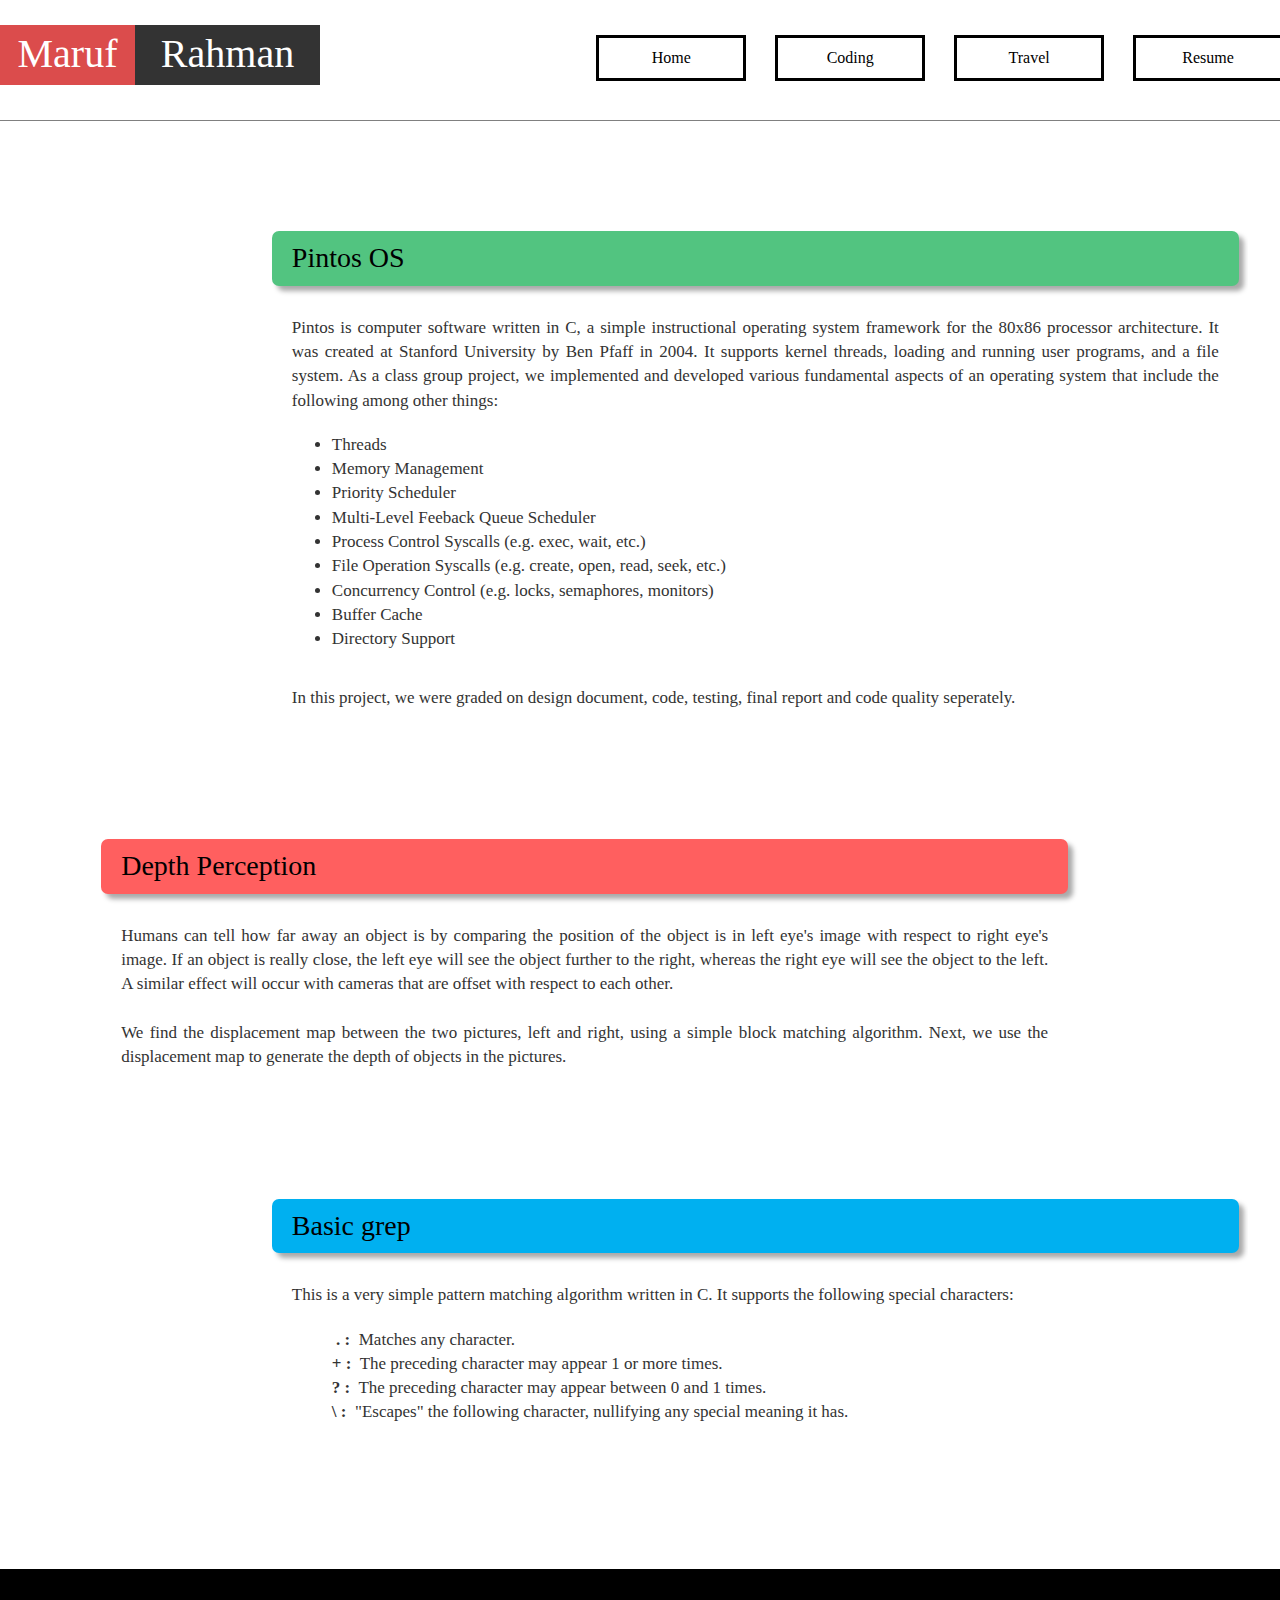
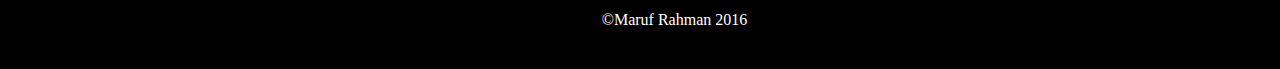
==== c.html @ 13bbc769 "added coding pages and travel pics" ====
<!DOCTYPE html>

<html>
	<head>
		<link rel="stylesheet" href="stylesheet.css" />
		<link rel="stylesheet" href="https://maxcdn.bootstrapcdn.com/bootstrap/3.3.6/css/bootstrap.min.css"/>
        <link rel="icon" href="img/icon_title002.png">
		<title>C</title>
	</head>

	<body>
		<div class="top-div">
			<a href="index.html">
				<div class="rectangle" id="first-name">
					Maruf
				</div>

				<div class="rectangle" id="last-name">
					Rahman
				</div>
			</a>

			<div class="navbar not-home">
				<ul>
					<li class="navbar-tabs"><a href="index.html">Home</a></li>
					<li class="navbar-tabs code-tab">
						<a href="coding_projects.html" class="code-text">Coding</a>
						<ul class="code-dropdown-menu">
							<li><a href="java.html">Java</a></li>
							<li><a href="python.html">Python</a></li>
							<li><a href="c.html">C</a></li>
							<li><a href="sql.html">SQL</a></li>
						</ul>
					</li>
					<li class="navbar-tabs"><a href="travel.html">Travel</a></li>
					<li class="navbar-tabs"><a href="resume.html">Resume</a></li>
				</ul>
			</div>
		</div>

		<div class="divider"></div>
		<div class="space-50px"></div>

		<div>
			<div class="project-container">
				<div class="project-detail" style="float:right;width:85%">
					<h1 style="background-color: rgb(82, 196, 128);">Pintos OS</h1>
					<div style="padding: 0 20px 0 20px;">
						Pintos is computer software written in C, a simple instructional operating system framework for the 80x86 processor architecture. It was created at Stanford University by Ben Pfaff in 2004. It supports kernel threads, loading and running user programs, and a file system. As a class group project, we implemented and developed various fundamental aspects of an operating system that include the following among other things: 
						<ul style="margin-top: 20px;">
							<li>Threads</li>
							<li>Memory Management</li> 
							<li>Priority Scheduler</li>
							<li>Multi-Level Feeback Queue Scheduler</li>
							<li>Process Control Syscalls (e.g. exec, wait, etc.)</li>
							<li>File Operation Syscalls (e.g. create, open, read, seek, etc.)</li>
							<li>Concurrency Control (e.g. locks, semaphores, monitors)</li>
							<li>Buffer Cache</li>
							<li>Directory Support</li>
						</ul>
						<br>
						In this project, we were graded on design document, code, testing, final report and code quality seperately.
					</div>
				</div>
			</div>
		</div>

		<div class="space-50px"></div>
		<div class="space-50px"></div>

		<div>
			<div class="project-container">
				<div class="project-detail" style="float:left;width:85%">
					<h1 style="background-color: rgb(255, 95, 95);">Depth Perception</h1>
					<div style="padding: 0 20px 0 20px;">
						Humans can tell how far away an object is by comparing the position of the object is in left eye's image with respect to right eye's image. If an object is really close, the left eye will see the object further to the right, whereas the right eye will see the object to the left. A similar effect will occur with cameras that are offset with respect to each other. 
						<br>
						<br>
						We find the displacement map between the two pictures, left and right, using a simple block matching algorithm. Next, we use the displacement map to generate the depth of objects in the pictures.
					</div>
				</div>
			</div>
		</div>

		<div class="space-50px"></div>
		<div class="space-50px"></div>

		<div>
			<div class="project-container">
				<div class="project-detail" style="float:right;width:85%">
					<h1 style="background-color: rgb(0, 176, 240);">Basic grep</h1>
					<div style="padding: 0 20px 0 20px;">
						This is a very simple pattern matching algorithm written in C. It supports the following special characters:
						<ul style="margin-top: 20px;list-style:none">
							<li><strong>&nbsp;. :</strong>&nbsp; Matches any character.</li>
							<li><strong> + :</strong>&nbsp; The preceding character may appear 1 or more times.</li> 
							<li><strong> ? :</strong>&nbsp; The preceding character may appear between 0 and 1 times.</li>
							<li><strong> \ :</strong>&nbsp; "Escapes" the following character, nullifying any special meaning it has.</li>
						</ul>
					</div>
				</div>
			</div>
		</div>

		<div class="space-50px"></div>
		<div class="space-50px"></div>


		<div id="footer">
			<p>&copy;Maruf Rahman 2016
		</div>

		<script src="https://ajax.googleapis.com/ajax/libs/jquery/1.11.1/jquery.min.js"></script>
    	<script src="app.js"></script>
	</body>
</html>
---- stylesheet.css ----
body > div {
	width: 1349px;
	margin: auto;
	position: relative;
	/*border: 2px solid red;*/
	overflow: hidden;
}

.top-div {
	margin-bottom: 35px; 
	overflow: visible;
	margin-top: 25px;
	/*border: 2px solid blue;*/
}

.divider {
	border-bottom: 1px solid gray;
	margin-top: 20px;
	margin-bottom: 40px; 
}

#home-page-image {
	background-image: url('img/img001.jpg');
	background-position: center top;
	background-size: 100% 650px;
	width: 1349px;
	height: 650px;
}

.rectangle {
	display: inline-block;
	height: 60px;
	color: white;
	font-size: 40px;
	font-family: Century Gothic, serif;
	text-align: center;
}

#first-name {
	float: left;
	width: 135px;
	background-color: rgba(204,0,0,0.7);
}

#last-name {
	clear: left;
	width: 185px;
	background-color: rgba(0,0,0,0.8);
}

/*** Navigation Bar ***/

.navbar {
	float: right;
	display: inline-block;
	margin-top: 9px;
	margin-right: 40px;
}

.navbar-tabs {
	display: inline-block;
	line-height: 40px;
	width: 150px;
	margin-right: 25px;
	font-size: 16px;
	text-align: center;
	vertical-align: middle;
	font-family: Century Gothic, serif;
}

.navbar .navbar-tabs>a, .navbar .navbar-tabs>a:visited {
	display: block;
	width: 100%;
	color: white;
	border: 3px solid white;
	text-decoration: none;
}

.navbar.not-home .navbar-tabs>a, .navbar.not-home .navbar-tabs>a:visited {
	border: 3px solid black;
	color: black;
	text-decoration: none;
}

.navbar .navbar-tabs>a:hover {
	color: black;
	background-color: white;
	font-weight: bold;
    text-decoration: none;
}

/* Dropdown Menu*/

.code-dropdown-menu {
	position: absolute;
	display: none;
	top: 45px;
	left: 219px;
	z-index: 100;
	/*border: 2px solid blue;*/
}

.code-dropdown-menu li {
	list-style: none;
	width: 150px;
	line-height: 40px;
	font-family: Century Gothic, serif;
	font-size: 15px;
	text-align: center;
	background-color: white;
	border: 3px solid black;
	border-top: none;
	border-bottom: 1px solid rgb(150, 150, 150);
	margin-left: -40px;
	color: black;
}

.code-dropdown-menu li:last-child {
	border-bottom: 3px solid black;
}

.code-dropdown-menu a:hover {
	background-color: rgb(180,0,0);
	color: white;
	font-weight: bold;
	text-shadow: 4px 4px 4px rgb(80, 80, 80);
	text-decoration: none;
}

.code-dropdown-menu a, .code-dropdown-menu a:visited, .code-dropdown-menu a:focus {
	display: block;
	width: 100%;
	color: black;
	text-decoration: none;
}

/*Circles*/

.circle {
	position: relative;
	display: inline-block;
	margin-left: 121px;
	margin-bottom: 45px;
	height: 170px;
	width: 170px;
	border-radius: 100%;
	background-position: center;
	background-size: 70px 70px;
	background-repeat: no-repeat;
}

.circle:hover{
	border: 2px solid white;
}

#blue-circle {
	background-color: rgb(0, 176, 240);
}

#red-circle {
	background-color: rgb(255, 95, 95);
}

#green-circle {
	background-color: rgb(82, 196, 128);
}

#yellow-circle {
	background-color: rgb(255, 236, 78);
}

#about-me {
	margin-top: 30px;
	margin-left: auto;
	margin-right: auto; 
	width: 1349px;
	height: 200px;
	padding-left: 168px;
	padding-right: 168px; 	
	text-align: justify;
	font-size: 24px;
	font-family: Monotype Corsiva, Cursive;
	font-weight: bold;
}

#about-me-heading {
	font-family: Monotype Corsiva, Cursive;
	width: 1349px;
	text-align: center;
	margin-top: 100px;
	margin-left: auto;
	margin-right: auto;
	font-weight: bold;
	color: rgb(170,0,0);
}

#container {
	width: 1349px;
	padding-left: 100px;
	padding-right: 100px;
	margin-left: auto;
	margin-right: auto;
	margin-top: 80px;
	/*border: 2px solid red;*/
}

.pic {
	display: inline-block;
	position: relative;
	height: 350px;
	width: 340px;
	margin-left: 30px;
	/*border-radius: 10px;*/
	border: 7px solid black;
	background-size: cover;
	overflow: hidden;
}

#pic1 {
	background-image: url("img/pic006.jpg");
	margin-left: 35px;
}

#pic2 {
	background-image: url("img/pic003.jpg");
}

#pic3 {
	background-image: url("img/pic007.jpg");
}

.pic div {
	position: relative;
	display: none;
	top: -7px;
	left: -7px;
	width: inherit;
	height: 55px;
	text-align: center;
	padding: 20px;
	background-color: rgba(0,0,0, 0.5);
	color: white;
	font-family: Century Gothic, serif;	
}

#about-me p {
	position: absolute;
	display: inline;
	font-family: Monotype Corsiva, Cursive;
	font-size: 24px;
	padding: 25px;
	text-align: justify;
}

#footer {
	margin-top: 25px;
	margin-left: auto;
	margin-right: auto;
	height: 100px;
	width: 1349px;
	background-color: black;
}

#footer p {
	font-family: Monotype Corsiva, Cursive;
	font-color: gray;
	text-align: center;
	padding: 40px;
	font-size: 16px;
	color: white;
	height: 20px;
}

/* Travel */

.space-50px {
	height: 50px;
}


/*** Slide ***/

.slider {
	position: relative;
	width: 70%;
	height: 410px;
	margin: auto;
}

.slider-image {
	display: none;
	position: absolute;
	top: 0;
	left: 0;
	/* account for the shadow */
	height: 98%;
	width: 99.2%;
	box-shadow: 5px 5px 5px rgb(160, 160, 160);
}

.active-slide {
	display: block;
}

#slide-control {
	font-size: 24px;
	color: black;
	width: 140px;
	/*height: 100px;*/
	margin: auto;
	/*padding-top: 25px;*/
	overflow: hidden;
	/*border: 1px solid red;*/
}

#left-arrow {
	float: left;
	cursor: pointer;
}

#right-arrow {
	float: right;
	cursor: pointer;
}

.diams {
	color: gray;
	font-size: 18px;
	display: inline;
	vertical-align: top;
	cursor: pointer;
}

.active-diam {
	color: black;
	pointer-events: none;
}

.albums {
	margin-top: 70px;
	margin-bottom: 20px;
}

.album-box {
	display: inline-block;
	width: 300px;
	height: 250px;
	border: 2px solid rgba(192, 192, 192, 0.8);
	box-shadow: 10px 10px 10px rgba(150, 150, 150, 0.8);
	margin-bottom: 20px;
}

.album-box:hover {
	border: 2px solid rgba(120, 120, 120, 0.8);
	text-decoration: underline;
	cursor: pointer;
}

.album-box-left {
	margin-left: 130px;
	float: left;
}

.album-box-middle {
	margin-left: 97px;
	float: left;
}

.album-box-right {
	margin-right: 130px;
	float: right;
}

.album-cover {
	width: 92%;
	height: 160px;
	margin-left: 4%;
	margin-right: 4%;
	margin-top: 12px;
	margin-bottom: 8px;
	box-shadow: 6px 6px 6px rgba(135, 135, 135, 0.8);
}

.album-title {
	text-align: center;
	vertical-align: center;
	font-family: Monotype Corsiva, Cursive;
	font-size: 24px;
	margin-top: 13px;
	color: rgb(100, 100, 100);
	text-shadow: 2px 2px 2px rgba(150, 150, 150, 0.8);
}

.album-window {
	display: none;
	height: 550px;
	background-color: rgb(230,230,230);
    box-shadow: inset 0px 0px 15px 10px rgba(100,100,100,0.9);
}

.album-window-box {
	width:80%;
	height:420px;
	margin:auto;
	/*border:2px solid blue;*/
}

.album-window-box-left {
	float: left;
	width: 55%;
	height: 100%;
	padding-right: 10px;
	/*border: 2px solid yellow;*/
}

.album-window-box-detail {
	display: inline-block;
	float: right;
	width: 40%;
	height: 100%;
	/*border: 2px solid purple;*/
	color: black;
}

.album-window-control {
	font-size: 24px;
	color: black;
	width: 81%;
	/*height: 100%;*/
	margin: auto;
	overflow: hidden;
	/*border: 2px solid red;*/
}

.album-window-close {
	float: right;
	font-size: 34px;
	color: rgba(150, 150, 150, 0.5);
	margin: 35px;
	cursor: pointer;
}

.album-img {
	height: 100%;
	width: 100%;
	position: absolute;
	display: none;
	border: 12px solid black;
	box-shadow: 5px 5px 5px rgb(100, 100, 100);
}

.active-album-img {
	display: block;
}

.album-thumbnail {
	display: inline-block;
	height: 45px;
	width: 75px;
	margin-left: 2px;
	opacity: 0.5;
}

.active-album-thumbnail {
	opacity: 1.0;
	border: 3px solid black;
}

.album-box-heading1 {
	font-family: Monotype Corsiva, Cursive;
	font-size: 48px;
	text-shadow: 5px 5px 4px rgb(120,120,120);
}

.album-box-heading2 {
	font-family: Century Gothic, serif;
	text-decoration: underline;
}

.album-box-p1 {
	font-family: Century Gothic, serif;
	font-size: 18px;
	text-align: justify;
}

/* Coding */

.page-top-image {
	position: relative;
	margin: auto;
	height: 400px;
	width: 70%;
	box-shadow: 5px 5px 5px rgb(190, 190, 190);
}

.circle.code-circle {
	margin: 0;
	height: 220px;
	width: 220px;
}

.code-circle-label {
	font-size: 36px;
	font-family: Monotype Corsiva, Cursive;
	margin-top: 15px;
	font-weight: bold;
}

.code-circle img {
	height: 70%;
	width: 70%;
	margin: 15%;
}

.code-circle-label a, .code-circle-label a:visited, .code-circle-label a:focus {
	text-decoration: none;
	color: rgb(50, 50, 50);
	text-shadow: 3px 3px 4px rgb(120,120,120);
}

/*** Resume ***/

.resume {
	font-family: Maiandra GD, Century Gothic, serif;
	font-size: 17px;
}

.resume-container {
	width: 70%;
	margin: auto;
	padding: 30px 0px 30px 25px;
	border-radius: 7px;
	box-shadow: 7px 7px 7px rgb(170,170,170);
	margin: 0 15% 40px 15%; 
}

.resume-title {
	text-align: center;
	background-color: rgb(255,185,185);
	margin-bottom: 65px;
	/*border: 2px solid black;*/
}

.resume-title h1 {
	color: black;
	font-size: 50px;
}

.resume-title span {
	font-weight: bold;
	color: rgb(170,0,0);
}

.resume-section-name {
	width: 70%;
	font-size: 24px;
	font-weight: bold;
	margin: auto;
	border-radius: 7px;
	padding: 5px 0px 5px 25px;
	box-shadow: 5px 5px 5px rgb(150,150,150);
}

.section-list-title {
	font-size: 21px;
	font-weight: bold;
}

.resume-education {
	background-color: rgb(189,239,196);
}

.resume-experience {
	background-color: rgb(182,224,239);
}

.resume-projects {
	background-color: rgb(255,201,201);
}

.resume-skills {
	background-color: rgb(255,245,186);
}

.resume-projects li{
	margin-bottom: 5px;
}

.resume-dwnld-btn {
	width: 180px;
	line-height: 50px;
	background-color: rgb(81,93,255);
	margin: auto;
	font-family: Century Gothic, serif;
	font-size: 1.55rem;
	text-align: center;
	vertical-align: middle;
	border-radius: 5px;
	/*box-shadow: 3px 3px 3px rgb(150,150,150);*/
}

.resume-dwnld-btn a, .resume-dwnld-btn a:active, .resume-dwnld-btn a:visited, .resume-dwnld-btn a:focus  {
	color:white;
	display: block;
	width: 100%;
	text-decoration: none;
}

.resume-dwnld-btn a:hover {
	color: white;
	text-decoration: none;
	font-weight: bold;
}

/* Projects */
.project-container {
	/*border: 1px solid red;*/
	width: 85%;
	margin: auto;
	overflow: hidden;
	padding: 0 9px 9px 0;
}

.project-detail h1 {
	margin-bottom: 30px;
	/*font-weight: bold; */
	font-size: 28px;
	color: black;
	border-radius: 7px;
	padding: 12px 0px 12px 20px;
	box-shadow: 5px 5px 5px rgb(170, 170, 170);
}

.project-img {
	margin-top: 115px;
}

.project-detail {
	display: inline-block;
	margin: auto;
	text-align: justify;
	font-size: 17px;
	font-family: Century Gothic, serif;
}
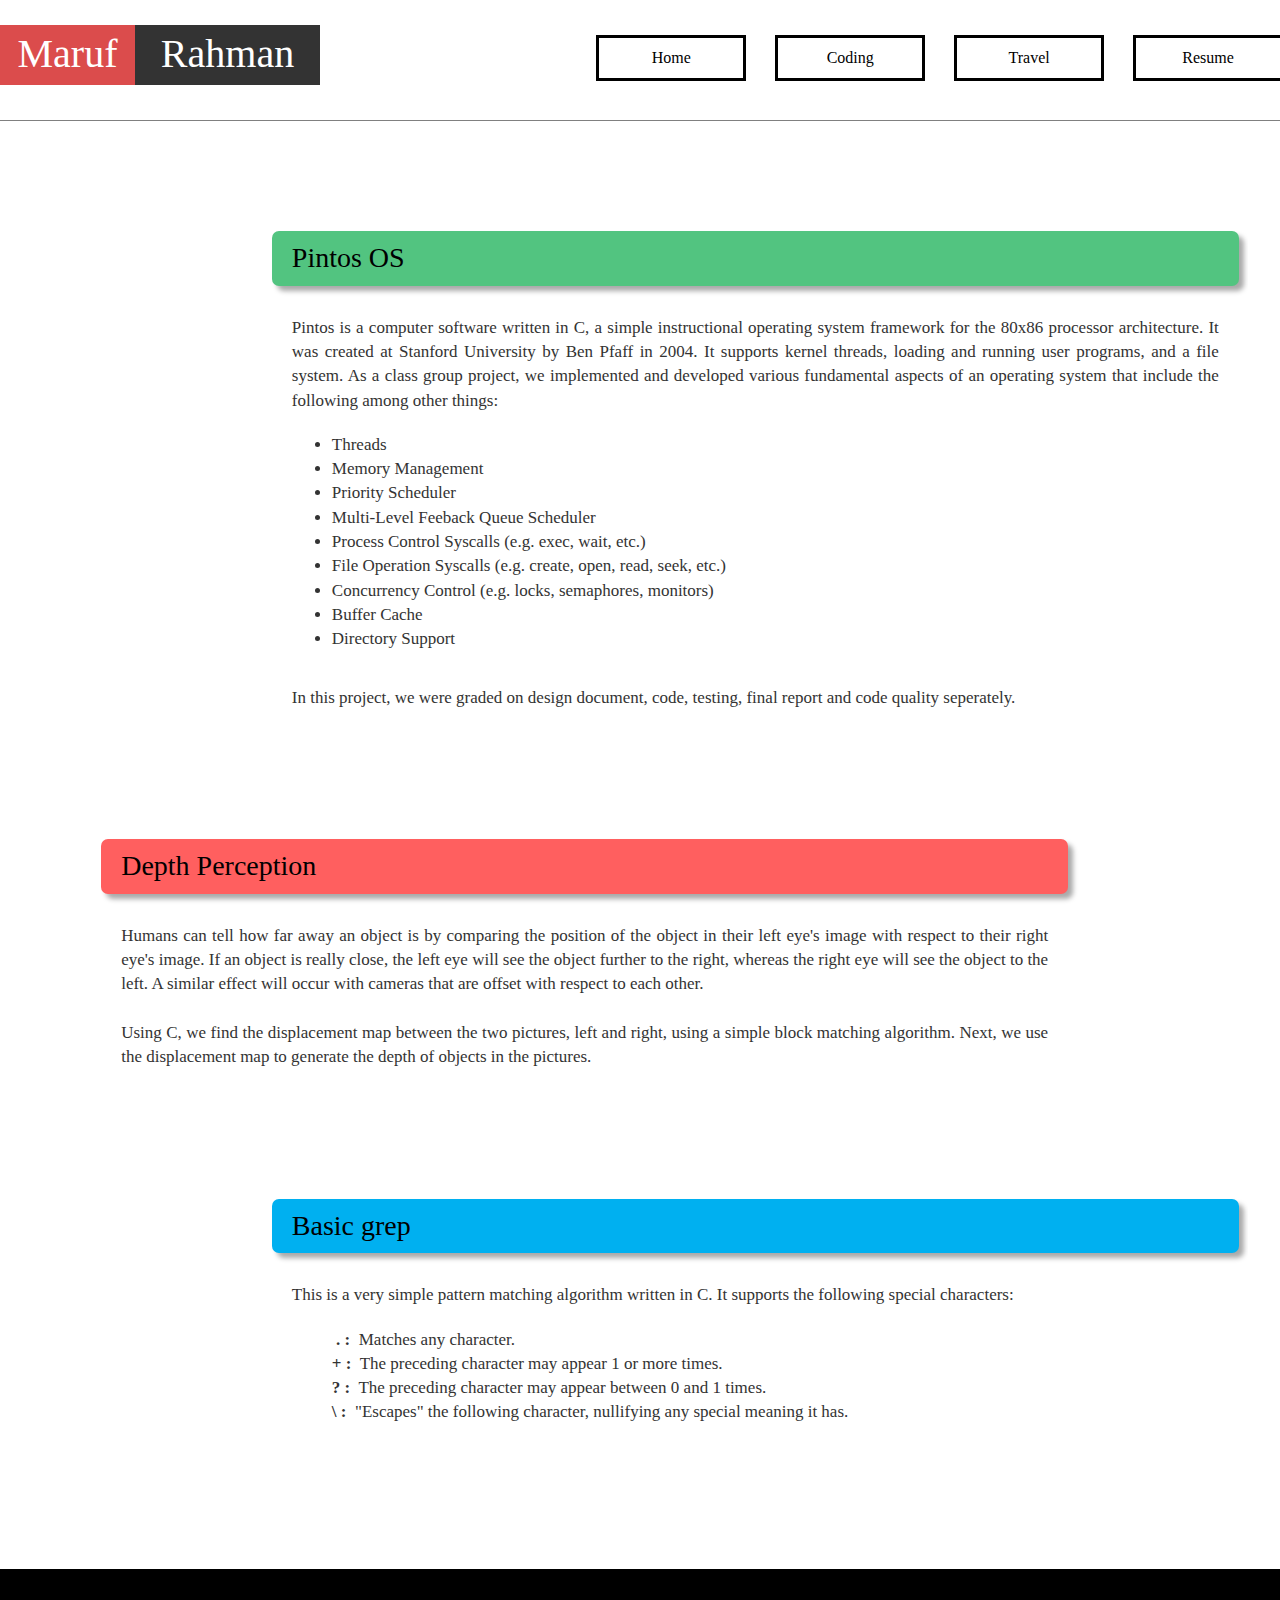
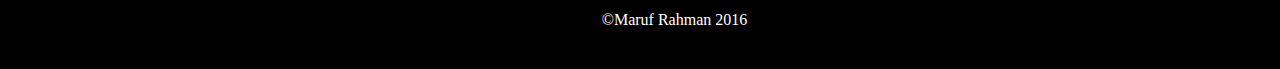
==== commit e5809a7f: "encapsulated code in travel" ====
--- a/c.html
+++ b/c.html
@@ -46,7 +46,7 @@
 				<div class="project-detail" style="float:right;width:85%">
 					<h1 style="background-color: rgb(82, 196, 128);">Pintos OS</h1>
 					<div style="padding: 0 20px 0 20px;">
-						Pintos is computer software written in C, a simple instructional operating system framework for the 80x86 processor architecture. It was created at Stanford University by Ben Pfaff in 2004. It supports kernel threads, loading and running user programs, and a file system. As a class group project, we implemented and developed various fundamental aspects of an operating system that include the following among other things: 
+						Pintos is a computer software written in C, a simple instructional operating system framework for the 80x86 processor architecture. It was created at Stanford University by Ben Pfaff in 2004. It supports kernel threads, loading and running user programs, and a file system. As a class group project, we implemented and developed various fundamental aspects of an operating system that include the following among other things: 
 						<ul style="margin-top: 20px;">
 							<li>Threads</li>
 							<li>Memory Management</li> 
@@ -73,10 +73,10 @@
 				<div class="project-detail" style="float:left;width:85%">
 					<h1 style="background-color: rgb(255, 95, 95);">Depth Perception</h1>
 					<div style="padding: 0 20px 0 20px;">
-						Humans can tell how far away an object is by comparing the position of the object is in left eye's image with respect to right eye's image. If an object is really close, the left eye will see the object further to the right, whereas the right eye will see the object to the left. A similar effect will occur with cameras that are offset with respect to each other. 
+						Humans can tell how far away an object is by comparing the position of the object in their left eye's image with respect to their right eye's image. If an object is really close, the left eye will see the object further to the right, whereas the right eye will see the object to the left. A similar effect will occur with cameras that are offset with respect to each other. 
 						<br>
 						<br>
-						We find the displacement map between the two pictures, left and right, using a simple block matching algorithm. Next, we use the displacement map to generate the depth of objects in the pictures.
+						Using C, we find the displacement map between the two pictures, left and right, using a simple block matching algorithm. Next, we use the displacement map to generate the depth of objects in the pictures.
 					</div>
 				</div>
 			</div>
@@ -107,7 +107,7 @@
 
 
 		<div id="footer">
-			<p>&copy;Maruf Rahman 2016
+			<p>&copy;Maruf Rahman 2016</p>
 		</div>
 
 		<script src="https://ajax.googleapis.com/ajax/libs/jquery/1.11.1/jquery.min.js"></script>
--- a/stylesheet.css
+++ b/stylesheet.css
@@ -32,7 +32,7 @@
 	height: 60px;
 	color: white;
 	font-size: 40px;
-	font-family: Century Gothic, serif;
+	font-family: Century Gothic, Cambria, serif;
 	text-align: center;
 }
 
@@ -65,7 +65,7 @@
 	font-size: 16px;
 	text-align: center;
 	vertical-align: middle;
-	font-family: Century Gothic, serif;
+	font-family: Century Gothic, Cambria, serif;
 }
 
 .navbar .navbar-tabs>a, .navbar .navbar-tabs>a:visited {
@@ -104,7 +104,7 @@
 	list-style: none;
 	width: 150px;
 	line-height: 40px;
-	font-family: Century Gothic, serif;
+	font-family: Century Gothic, Cambria, serif;
 	font-size: 15px;
 	text-align: center;
 	background-color: white;
@@ -123,7 +123,7 @@
 	background-color: rgb(180,0,0);
 	color: white;
 	font-weight: bold;
-	text-shadow: 4px 4px 4px rgb(80, 80, 80);
+	/*text-shadow: 4px 4px 4px rgb(80, 80, 80);*/
 	text-decoration: none;
 }
 
@@ -240,7 +240,7 @@
 	padding: 20px;
 	background-color: rgba(0,0,0, 0.5);
 	color: white;
-	font-family: Century Gothic, serif;	
+	font-family: Century Gothic, Cambria, serif;	
 }
 
 #about-me p {
@@ -324,15 +324,18 @@
 }
 
 .diams {
-	color: gray;
-	font-size: 18px;
+	height: 22px;
+	width: 20px;
 	display: inline;
 	vertical-align: top;
 	cursor: pointer;
+	opacity: 0.5;
+	/*border: 1px solid blue;*/
+	margin: 2px 0 0 -11px;
 }
 
 .active-diam {
-	color: black;
+	opacity: 1;
 	pointer-events: none;
 }
 
@@ -457,13 +460,15 @@
 	display: inline-block;
 	height: 45px;
 	width: 75px;
-	margin-left: 2px;
+	margin-left: 6px;
 	opacity: 0.5;
+	cursor: pointer;
 }
 
 .active-album-thumbnail {
 	opacity: 1.0;
 	border: 3px solid black;
+	pointer-events: none;
 }
 
 .album-box-heading1 {
@@ -473,12 +478,12 @@
 }
 
 .album-box-heading2 {
-	font-family: Century Gothic, serif;
+	font-family: Century Gothic, Cambria, serif;
 	text-decoration: underline;
 }
 
 .album-box-p1 {
-	font-family: Century Gothic, serif;
+	font-family: Century Gothic, Cambria, serif;
 	font-size: 18px;
 	text-align: justify;
 }
@@ -521,14 +526,15 @@
 /*** Resume ***/
 
 .resume {
-	font-family: Maiandra GD, Century Gothic, serif;
+	font-family: Maiandra GD, Century Gothic, Cambria, Cambria, serif;
 	font-size: 17px;
+	text-align: justify;
 }
 
 .resume-container {
 	width: 70%;
 	margin: auto;
-	padding: 30px 0px 30px 25px;
+	padding: 30px 25px 30px 25px;
 	border-radius: 7px;
 	box-shadow: 7px 7px 7px rgb(170,170,170);
 	margin: 0 15% 40px 15%; 
@@ -591,12 +597,11 @@
 	line-height: 50px;
 	background-color: rgb(81,93,255);
 	margin: auto;
-	font-family: Century Gothic, serif;
-	font-size: 1.55rem;
+	font-family: Century Gothic, Cambria, serif;
+	font-size: 16px;
 	text-align: center;
 	vertical-align: middle;
 	border-radius: 5px;
-	/*box-shadow: 3px 3px 3px rgb(150,150,150);*/
 }
 
 .resume-dwnld-btn a, .resume-dwnld-btn a:active, .resume-dwnld-btn a:visited, .resume-dwnld-btn a:focus  {
@@ -640,5 +645,5 @@
 	margin: auto;
 	text-align: justify;
 	font-size: 17px;
-	font-family: Century Gothic, serif;
-}+	font-family: Century Gothic, Cambria, serif;
+}
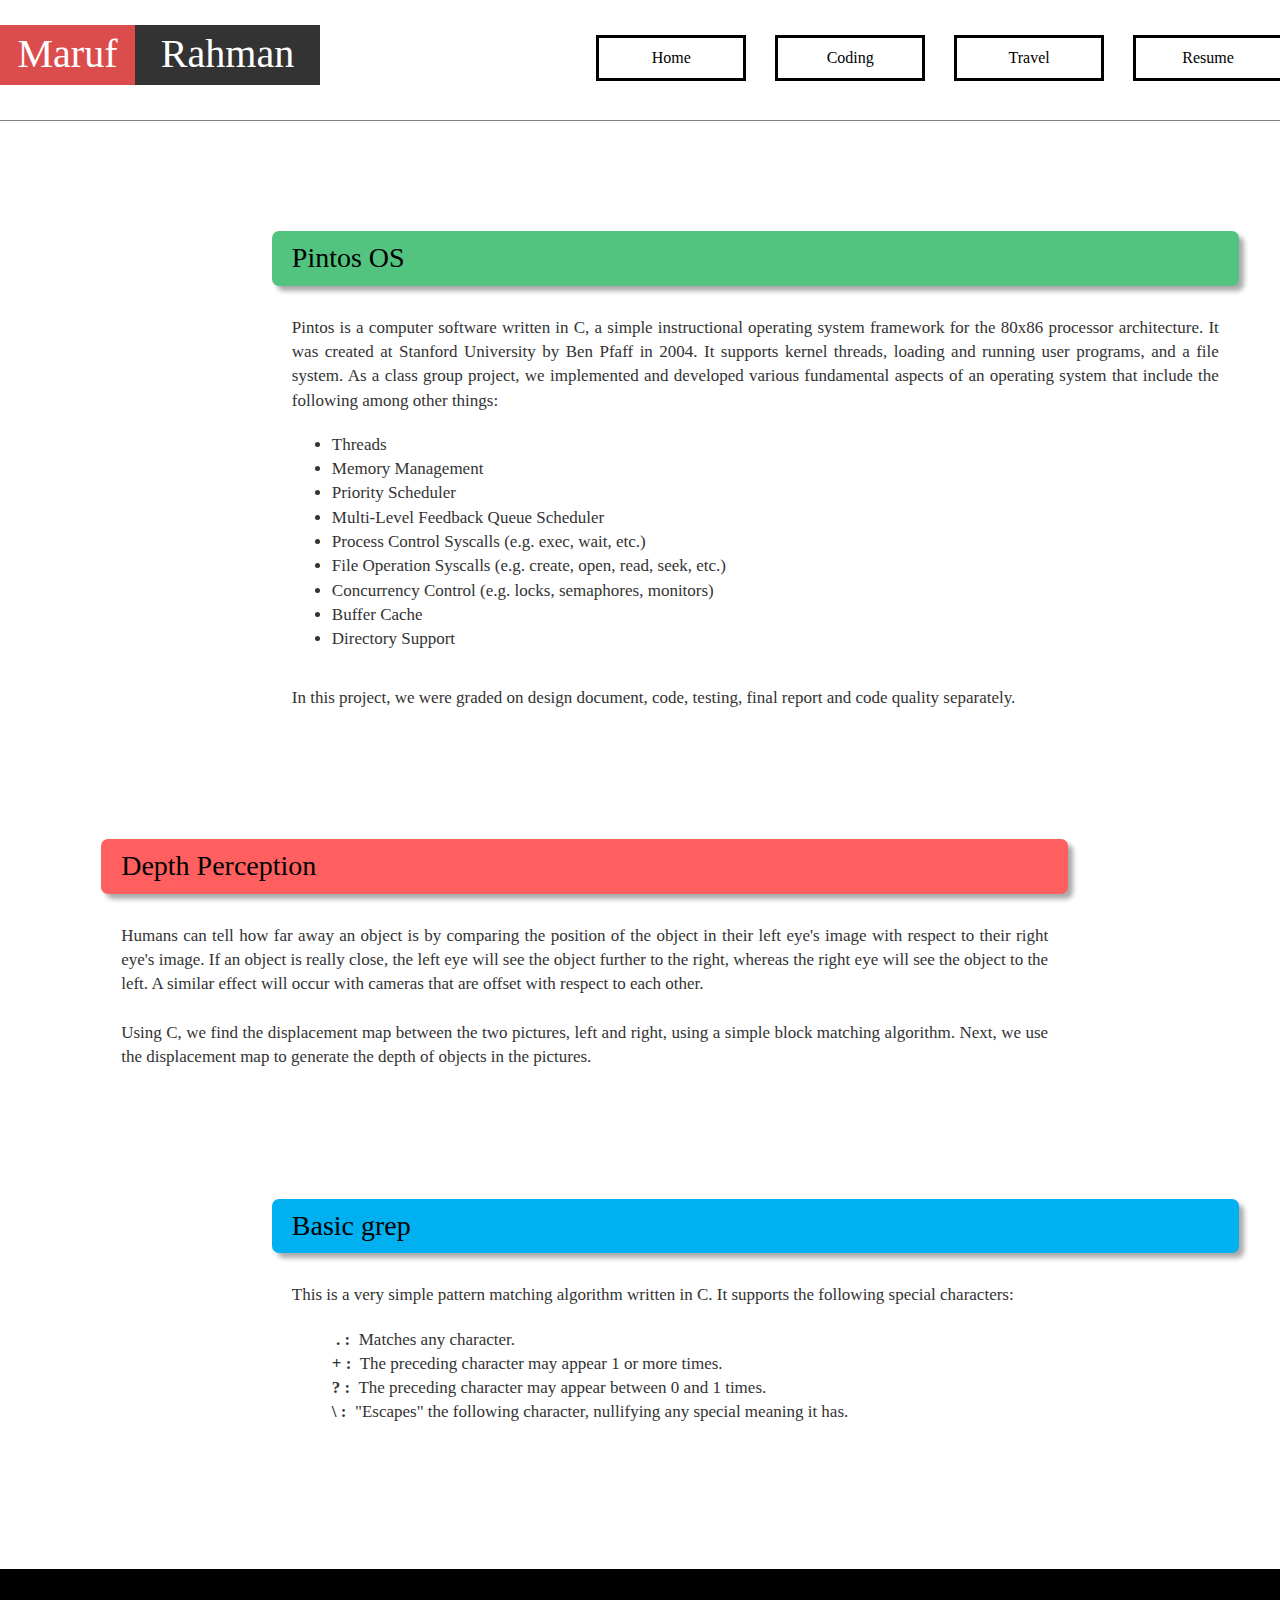
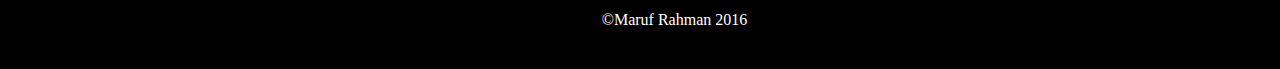
==== commit cfc926e5: "fixed spelling" ====
--- a/c.html
+++ b/c.html
@@ -51,7 +51,7 @@
 							<li>Threads</li>
 							<li>Memory Management</li> 
 							<li>Priority Scheduler</li>
-							<li>Multi-Level Feeback Queue Scheduler</li>
+							<li>Multi-Level Feedback Queue Scheduler</li>
 							<li>Process Control Syscalls (e.g. exec, wait, etc.)</li>
 							<li>File Operation Syscalls (e.g. create, open, read, seek, etc.)</li>
 							<li>Concurrency Control (e.g. locks, semaphores, monitors)</li>
@@ -59,7 +59,7 @@
 							<li>Directory Support</li>
 						</ul>
 						<br>
-						In this project, we were graded on design document, code, testing, final report and code quality seperately.
+						In this project, we were graded on design document, code, testing, final report and code quality separately.
 					</div>
 				</div>
 			</div>
--- a/stylesheet.css
+++ b/stylesheet.css
@@ -523,6 +523,29 @@
 	text-shadow: 3px 3px 4px rgb(120,120,120);
 }
 
+.other-skills h1 {
+	width: 90%;
+	background-color: black;
+	color: rgb(150, 0, 0);
+	font-weight: bold;
+	margin: auto;
+	padding: 10px;
+	text-align: center;
+	border: 3px solid black;
+	border-radius: 10px;
+}
+
+.other-skills-table {
+	margin: auto;
+	font-size: 28px;	
+	border: 3px solid black;
+	border-top: none;
+	border-spacing: 150px 30px;
+	border-collapse: separate;
+	border-radius: 0 0 10px 10px;
+}
+
+
 /*** Resume ***/
 
 .resume {
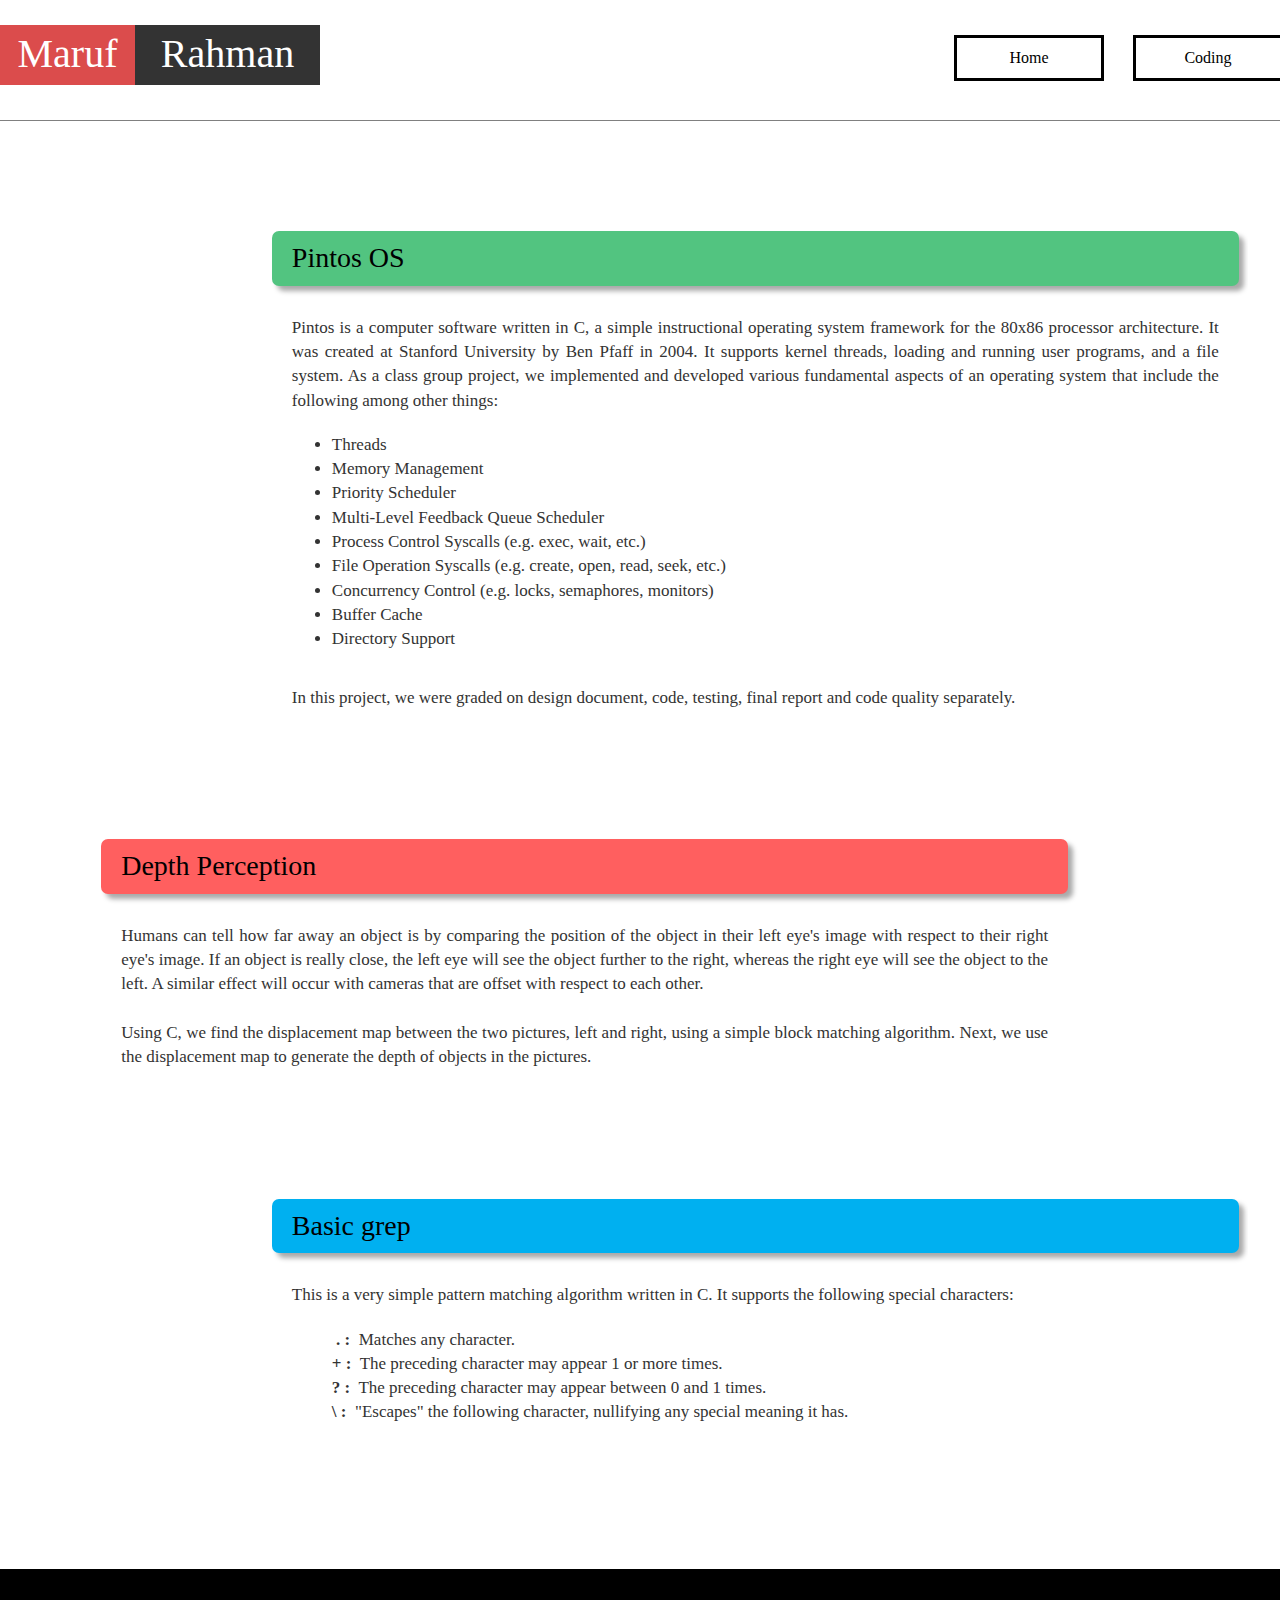
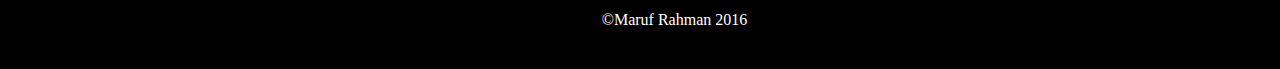
==== commit 723f5c3f: "fixed the header options in all other pages" ====
--- a/c.html
+++ b/c.html
@@ -32,8 +32,6 @@
 							<li><a href="sql.html">SQL</a></li>
 						</ul>
 					</li>
-					<li class="navbar-tabs"><a href="travel.html">Travel</a></li>
-					<li class="navbar-tabs"><a href="resume.html">Resume</a></li>
 				</ul>
 			</div>
 		</div>
--- a/stylesheet.css
+++ b/stylesheet.css
@@ -112,7 +112,7 @@
 	border-top: none;
 	border-bottom: 1px solid rgb(150, 150, 150);
 	margin-left: -40px;
-	color: black;
+	/*color: black;*/
 }
 
 .code-dropdown-menu li:last-child {
@@ -139,7 +139,7 @@
 .circle {
 	position: relative;
 	display: inline-block;
-	margin-left: 121px;
+	/*margin-left: 121px;*/
 	margin-bottom: 45px;
 	height: 170px;
 	width: 170px;
@@ -149,7 +149,7 @@
 	background-repeat: no-repeat;
 }
 
-.circle:hover{
+.circle:hover {
 	border: 2px solid white;
 }
 
@@ -173,7 +173,6 @@
 	margin-top: 30px;
 	margin-left: auto;
 	margin-right: auto; 
-	width: 1349px;
 	height: 200px;
 	padding-left: 168px;
 	padding-right: 168px; 	
@@ -204,6 +203,15 @@
 	/*border: 2px solid red;*/
 }
 
+#container a {
+	position: relative;
+	display: inline-block;
+	width: 170px;
+	height: 170px;
+	margin-left: 121px;
+	border-radius: 100%;
+}
+
 .pic {
 	display: inline-block;
 	position: relative;
@@ -243,21 +251,11 @@
 	font-family: Century Gothic, Cambria, serif;	
 }
 
-#about-me p {
-	position: absolute;
-	display: inline;
-	font-family: Monotype Corsiva, Cursive;
-	font-size: 24px;
-	padding: 25px;
-	text-align: justify;
-}
-
 #footer {
 	margin-top: 25px;
 	margin-left: auto;
 	margin-right: auto;
 	height: 100px;
-	width: 1349px;
 	background-color: black;
 }
 
@@ -611,7 +609,7 @@
 	background-color: rgb(255,245,186);
 }
 
-.resume-projects li{
+.resume-projects li {
 	margin-bottom: 5px;
 }
 
